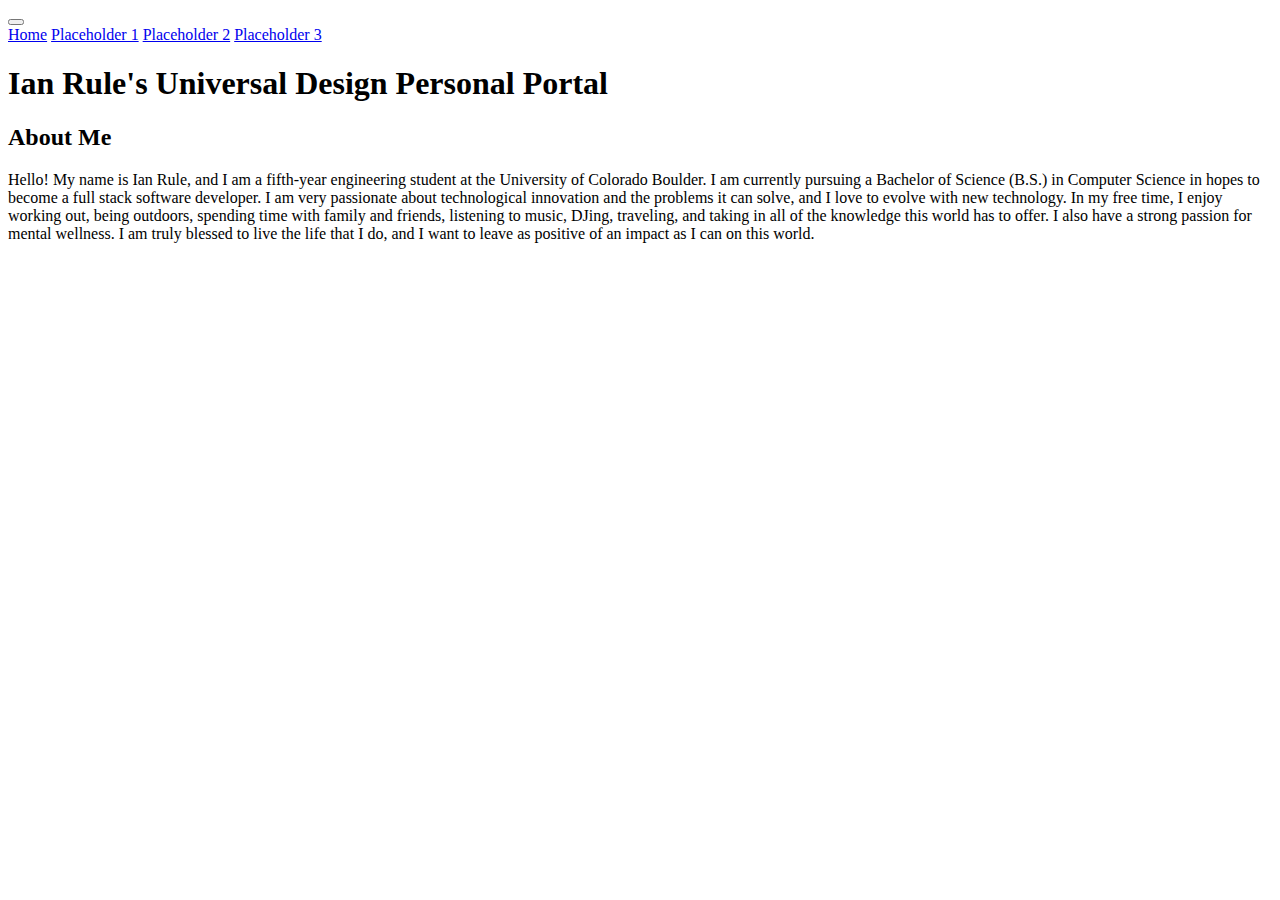
==== index.html @ 6927021d "Adding live coding demo files" ====
<!DOCTYPE html>
<html lang="en">
  <head>
      <!-- Meta Tags -->
      <meta charset="UTF-8">
      <meta name="viewport" content="width=device-width, initial-scale=1">

      <!-- Title -->
      <title>Ian Rule's Universal Design Personal Portal</title>

      <!-- Bootstrap CSS -->
      <link href="https://cdn.jsdelivr.net/npm/bootstrap@5.3.2/dist/css/bootstrap.min.css" rel="stylesheet" integrity="sha384-T3c6CoIi6uLrA9TneNEoa7RxnatzjcDSCmG1MXxSR1GAsXEV/Dwwykc2MPK8M2HN" crossorigin="anonymous">
  </head>
  <body>
      <!-- Navbar -->
      <nav class="navbar navbar-expand-lg bg-dark border-bottom border-body" data-bs-theme="dark">
          <div class="container-fluid">
            <button class="navbar-toggler" type="button" data-bs-toggle="collapse" data-bs-target="#navbarNavAltMarkup" aria-controls="navbarNavAltMarkup" aria-expanded="false" aria-label="Toggle navigation">
              <span class="navbar-toggler-icon"></span>
            </button>
            <div class="collapse navbar-collapse" id="navbarNavAltMarkup">
              <div class="navbar-nav">
                <a class="nav-link active" aria-current="page" href="#">Home</a>
                <a class="nav-link" href="#">Placeholder 1</a>
                <a class="nav-link" href="#">Placeholder 2</a>
                <a class="nav-link" href="#">Placeholder 3</a>
              </div>
            </div>
          </div>
      </nav>

      <!-- Homepage -->
      <div class="container text-center">
          <div class="row">
              <!-- Main Header -->
              <h1 class="p-5">Ian Rule's Universal Design Personal Portal</h1>
          </div>
          <div class ="row">
              <!-- About Me -->
              <h2>About Me</h2>
              <p class="pt-2">
              Hello! My name is Ian Rule, and I am a fifth-year engineering student at the University of Colorado Boulder. 
              I am currently pursuing a Bachelor of Science (B.S.) in Computer Science in hopes to become a full stack software developer. 
              I am very passionate about technological innovation and the problems it can solve, and I love to evolve with new technology.
              In my free time, I enjoy working out, being outdoors, spending time with family and friends, listening to music, DJing, traveling, and taking in all of the knowledge this world has to offer. 
              I also have a strong passion for mental wellness. 
              I am truly blessed to live the life that I do, and I want to leave as positive of an impact as I can on this world.
              </p>
          </div>
      </div>

      <!-- Bootstrap JS -->
      <script src="https://cdn.jsdelivr.net/npm/bootstrap@5.3.2/dist/js/bootstrap.bundle.min.js" integrity="sha384-C6RzsynM9kWDrMNeT87bh95OGNyZPhcTNXj1NW7RuBCsyN/o0jlpcV8Qyq46cDfL" crossorigin="anonymous"></script>
  </body>
</html>
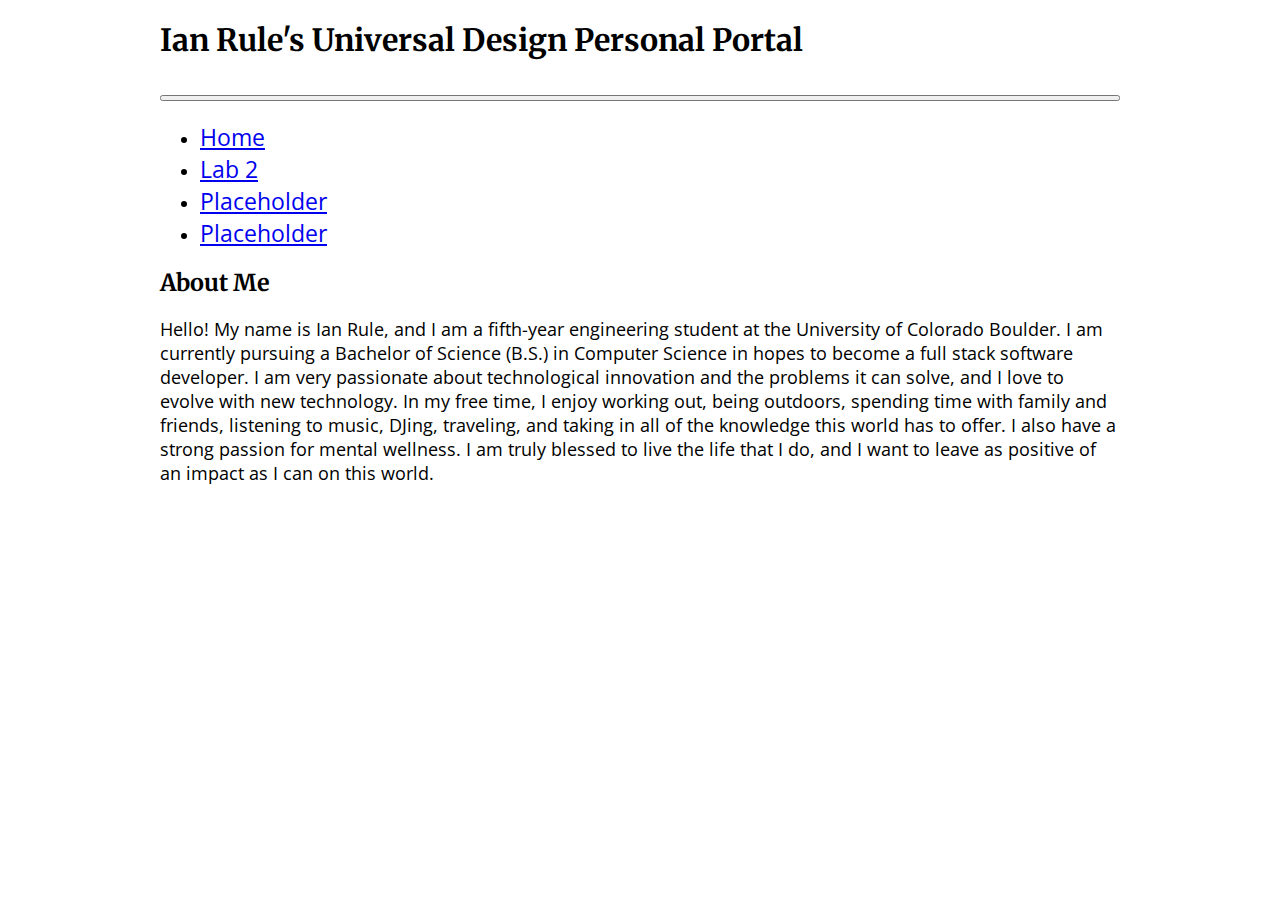
==== commit d35601c1: "Testing inital implementation of Lab 2" ====
--- a/index.html
+++ b/index.html
@@ -1,55 +1,71 @@
 <!DOCTYPE html>
 <html lang="en">
-  <head>
-      <!-- Meta Tags -->
-      <meta charset="UTF-8">
-      <meta name="viewport" content="width=device-width, initial-scale=1">
 
-      <!-- Title -->
-      <title>Ian Rule's Universal Design Personal Portal</title>
+<head>
+    <!-- meta tags -->
+    <meta charset="UTF-8">
+    <meta name="viewport" content="width=device-width, initial-scale=1.0">
 
-      <!-- Bootstrap CSS -->
-      <link href="https://cdn.jsdelivr.net/npm/bootstrap@5.3.2/dist/css/bootstrap.min.css" rel="stylesheet" integrity="sha384-T3c6CoIi6uLrA9TneNEoa7RxnatzjcDSCmG1MXxSR1GAsXEV/Dwwykc2MPK8M2HN" crossorigin="anonymous">
-  </head>
-  <body>
-      <!-- Navbar -->
-      <nav class="navbar navbar-expand-lg bg-dark border-bottom border-body" data-bs-theme="dark">
-          <div class="container-fluid">
-            <button class="navbar-toggler" type="button" data-bs-toggle="collapse" data-bs-target="#navbarNavAltMarkup" aria-controls="navbarNavAltMarkup" aria-expanded="false" aria-label="Toggle navigation">
-              <span class="navbar-toggler-icon"></span>
-            </button>
-            <div class="collapse navbar-collapse" id="navbarNavAltMarkup">
-              <div class="navbar-nav">
-                <a class="nav-link active" aria-current="page" href="#">Home</a>
-                <a class="nav-link" href="#">Placeholder 1</a>
-                <a class="nav-link" href="#">Placeholder 2</a>
-                <a class="nav-link" href="#">Placeholder 3</a>
-              </div>
-            </div>
-          </div>
-      </nav>
+    <!-- title -->
+    <title>Ian Rule's Universal Design Personal Portal</title>
 
-      <!-- Homepage -->
-      <div class="container text-center">
-          <div class="row">
-              <!-- Main Header -->
-              <h1 class="p-5">Ian Rule's Universal Design Personal Portal</h1>
-          </div>
-          <div class ="row">
-              <!-- About Me -->
-              <h2>About Me</h2>
-              <p class="pt-2">
-              Hello! My name is Ian Rule, and I am a fifth-year engineering student at the University of Colorado Boulder. 
-              I am currently pursuing a Bachelor of Science (B.S.) in Computer Science in hopes to become a full stack software developer. 
-              I am very passionate about technological innovation and the problems it can solve, and I love to evolve with new technology.
-              In my free time, I enjoy working out, being outdoors, spending time with family and friends, listening to music, DJing, traveling, and taking in all of the knowledge this world has to offer. 
-              I also have a strong passion for mental wellness. 
-              I am truly blessed to live the life that I do, and I want to leave as positive of an impact as I can on this world.
-              </p>
-          </div>
-      </div>
+    <!-- linking Bootstrap -->
+    <link href="https://cdn.jsdelivr.net/npm/bootstrap@5.3.2/dist/css/bootstrap.min.css" rel="stylesheet"
+        integrity="sha384-T3c6CoIi6uLrA9TneNEoa7RxnatzjcDSCmG1MXxSR1GAsXEV/Dwwykc2MPK8M2HN" crossorigin="anonymous">
 
-      <!-- Bootstrap JS -->
-      <script src="https://cdn.jsdelivr.net/npm/bootstrap@5.3.2/dist/js/bootstrap.bundle.min.js" integrity="sha384-C6RzsynM9kWDrMNeT87bh95OGNyZPhcTNXj1NW7RuBCsyN/o0jlpcV8Qyq46cDfL" crossorigin="anonymous"></script>
-  </body>
+    <!-- linking personal css -->
+    <link href="css/index.css" rel="stylesheet">
+</head>
+
+<body>
+    <div class="container">
+        <!-- main heading of page -->
+        <header>
+            <h1 class="p-5 text-center">Ian Rule's Universal Design Personal Portal</h1>
+        </header>
+
+        <!-- main navigation -->
+        <nav class="navbar navbar-expand-lg bg-dark border-bottom border-body" data-bs-theme="dark">
+                <button class="navbar-toggler center" type="button" data-bs-toggle="collapse" data-bs-target="#main-navbar"
+                    aria-controls="main-navbar" aria-expanded="false" aria-label="navigation toggle button">
+                    <span class="navbar-toggler-icon"></span>
+                </button>
+                <ul class="collapse navbar-collapse navbar-nav" style="justify-content: center;" id="main-navbar">
+                    <li><a class="nav-link active custom-nav" aria-current="page" href="#">Home</a></li>
+                    <li><a class="nav-link custom-nav" href="lab2.html">Lab 2</a></li>
+                    <li><a class="nav-link custom-nav" href="#">Placeholder</a></li>
+                    <li><a class="nav-link custom-nav" href="#">Placeholder</a></li>
+                </ul>
+        </nav>
+
+        <!-- main content of the page -->
+        <main>
+            <!-- about me section -->
+            <section id="about-me">
+                <h2 class="pt-4">About Me</h2>
+                <p class="pt-2">
+                    Hello! My name is Ian Rule, and I am a fifth-year engineering student at the University of Colorado
+                    Boulder.
+                    I am currently pursuing a Bachelor of Science (B.S.) in Computer Science in hopes to become a full stack
+                    software developer.
+                    I am very passionate about technological innovation and the problems it can solve, and I love to evolve
+                    with new technology.
+                    In my free time, I enjoy working out, being outdoors, spending time with family and friends, listening
+                    to music, DJing, traveling, and taking in all of the knowledge this world has to offer.
+                    I also have a strong passion for mental wellness.
+                    I am truly blessed to live the life that I do, and I want to leave as positive of an impact as I can on
+                    this world.
+                </p>
+            </section>
+        </main>
+    </div>
+
+    </div>
+
+    <!-- Bootstrap js -->
+    <script src="https://cdn.jsdelivr.net/npm/bootstrap@5.3.2/dist/js/bootstrap.bundle.min.js"
+        integrity="sha384-C6RzsynM9kWDrMNeT87bh95OGNyZPhcTNXj1NW7RuBCsyN/o0jlpcV8Qyq46cDfL"
+        crossorigin="anonymous"></script>
+</body>
+
 </html>--- a/css/index.css
+++ b/css/index.css
@@ -0,0 +1,44 @@
+
+/* import for fonts */
+@import url('https://fonts.googleapis.com/css2?family=Merriweather:wght@700&family=Open+Sans:wght@300&display=swap');
+
+body {
+    background-color: #FFFFFF;
+    color: #000000;
+    font-family: 'Open Sans', sans-serif;
+    font-size: 18px;
+}
+
+.container {
+    max-width: 960px;
+    margin: 0 auto;
+}
+
+h1,
+h2,
+h3 {
+    font-family: 'Merriweather', serif;
+}
+
+h1 {
+    font-size: 1.7em;
+}
+
+h2 {
+    font-size: 1.3em;
+}
+
+h3 {
+    font-size: 1.2em;
+}
+
+.center {
+    margin: auto;
+    width: 960px;
+}
+
+.custom-nav {
+    font-family: 'Open Sans', sans-serif;
+    font-size: 1.3em;
+    display: flex;
+}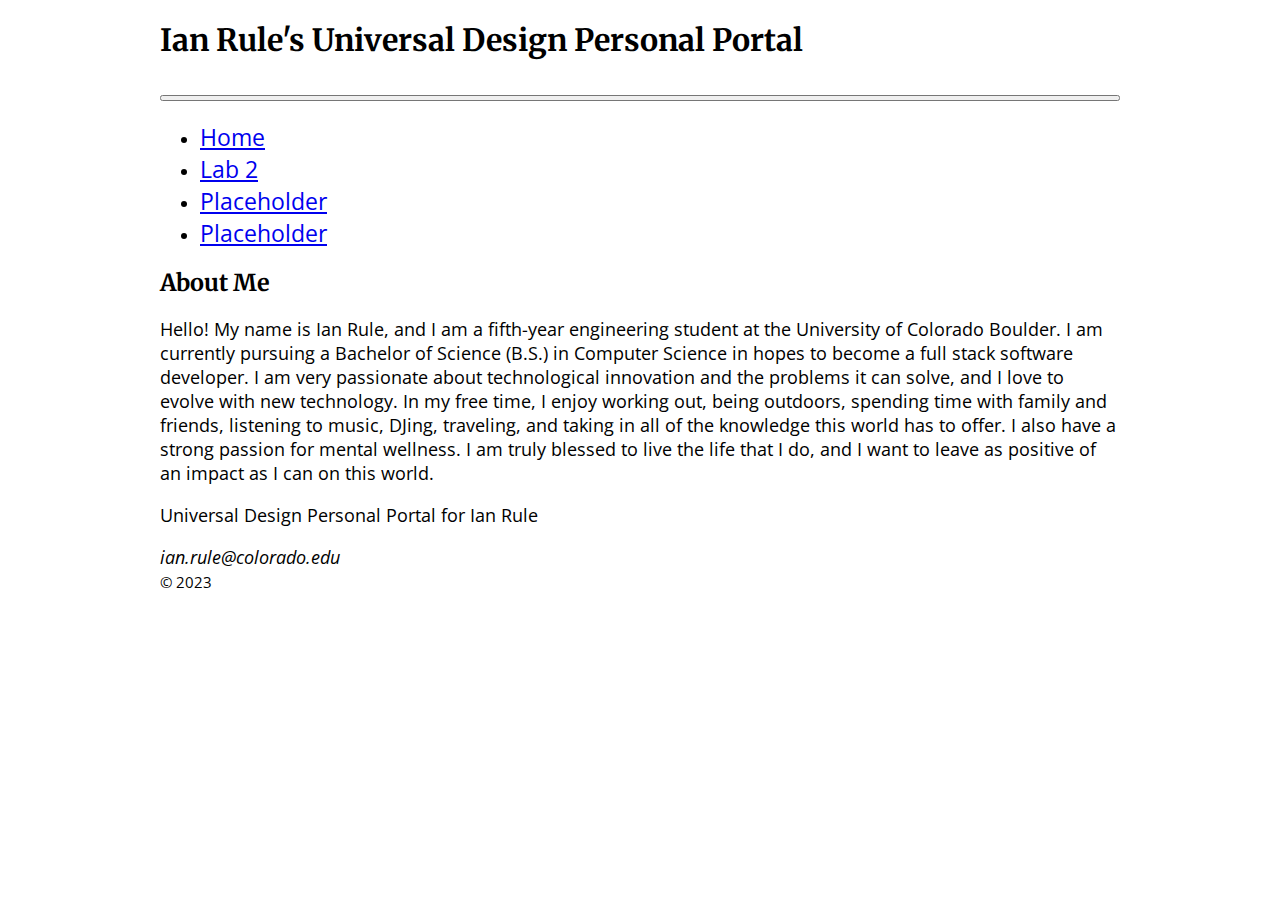
==== commit 1313754b: "Testing second implementation of Lab 2" ====
--- a/index.html
+++ b/index.html
@@ -58,8 +58,14 @@
                 </p>
             </section>
         </main>
-    </div>
 
+        <!-- footer of page -->
+        <footer>
+            <h2 class="sr-only">Page Footer</h2>
+            <p>Universal Design Personal Portal for Ian Rule</p>
+            <address>ian.rule@colorado.edu</address>
+            <small>&copy; 2023</small>
+        </footer>
     </div>
 
     <!-- Bootstrap js -->
--- a/css/index.css
+++ b/css/index.css
@@ -41,4 +41,17 @@
     font-family: 'Open Sans', sans-serif;
     font-size: 1.3em;
     display: flex;
+}
+
+/* hide only visually, but have it available for screen readers */
+.sr-only {
+    border: 0;
+    clip: rect(0, 0, 0, 0);
+    height: 1px;
+    margin: -1px;
+    overflow: hidden;
+    padding: 0;
+    position: absolute;
+    white-space: nowrap;
+    width: 1px;
 }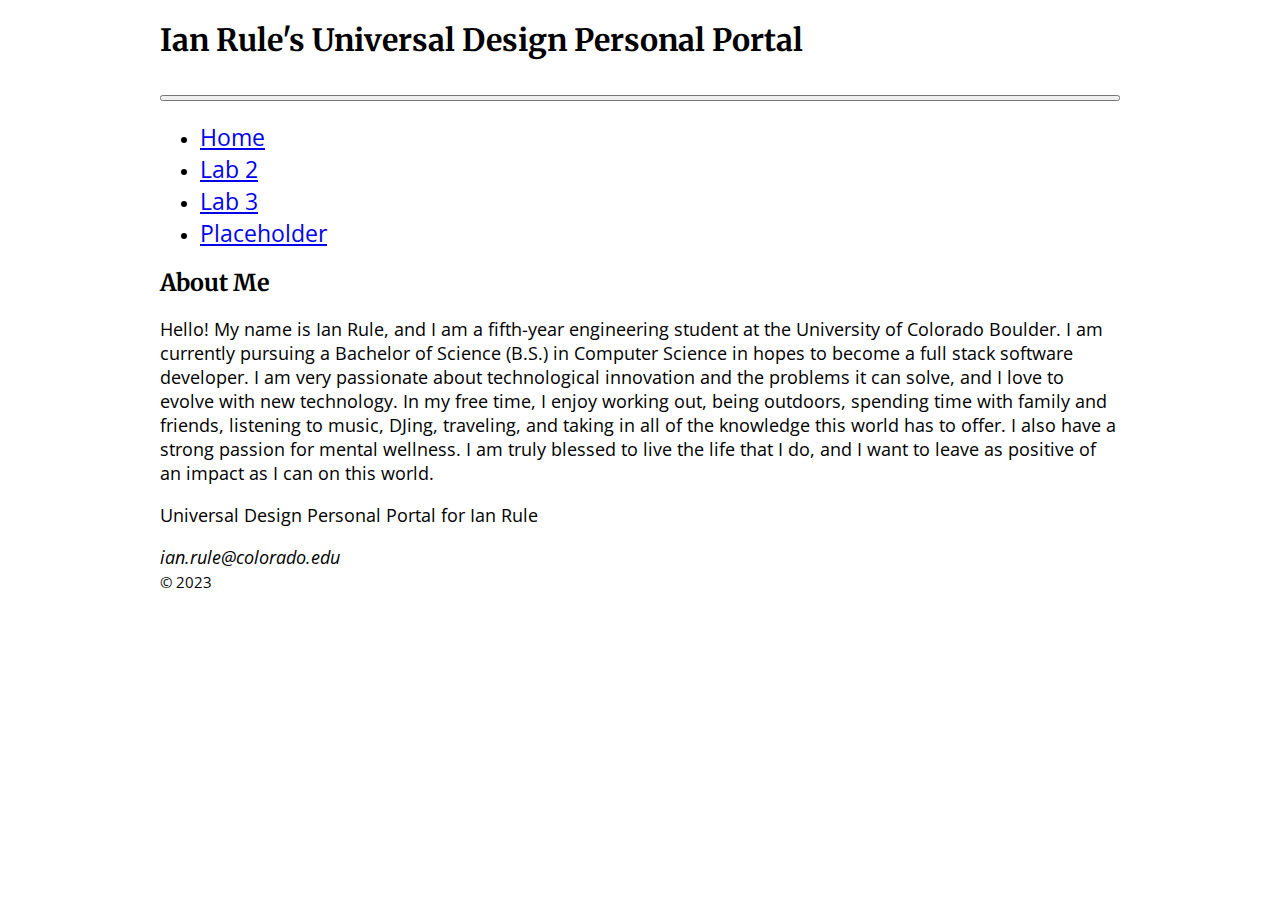
==== commit bc8bf691: "First implementation of Lab 3" ====
--- a/index.html
+++ b/index.html
@@ -25,6 +25,7 @@
         </header>
 
         <!-- main navigation -->
+        <h2 class="sr-only">Main Navigation</h2>
         <nav class="navbar navbar-expand-lg bg-dark border-bottom border-body" data-bs-theme="dark">
                 <button class="navbar-toggler center" type="button" data-bs-toggle="collapse" data-bs-target="#main-navbar"
                     aria-controls="main-navbar" aria-expanded="false" aria-label="navigation toggle button">
@@ -33,7 +34,7 @@
                 <ul class="collapse navbar-collapse navbar-nav" style="justify-content: center;" id="main-navbar">
                     <li><a class="nav-link active custom-nav" aria-current="page" href="#">Home</a></li>
                     <li><a class="nav-link custom-nav" href="lab2.html">Lab 2</a></li>
-                    <li><a class="nav-link custom-nav" href="#">Placeholder</a></li>
+                    <li><a class="nav-link custom-nav" href="lab3.html">Lab 3</a></li>
                     <li><a class="nav-link custom-nav" href="#">Placeholder</a></li>
                 </ul>
         </nav>
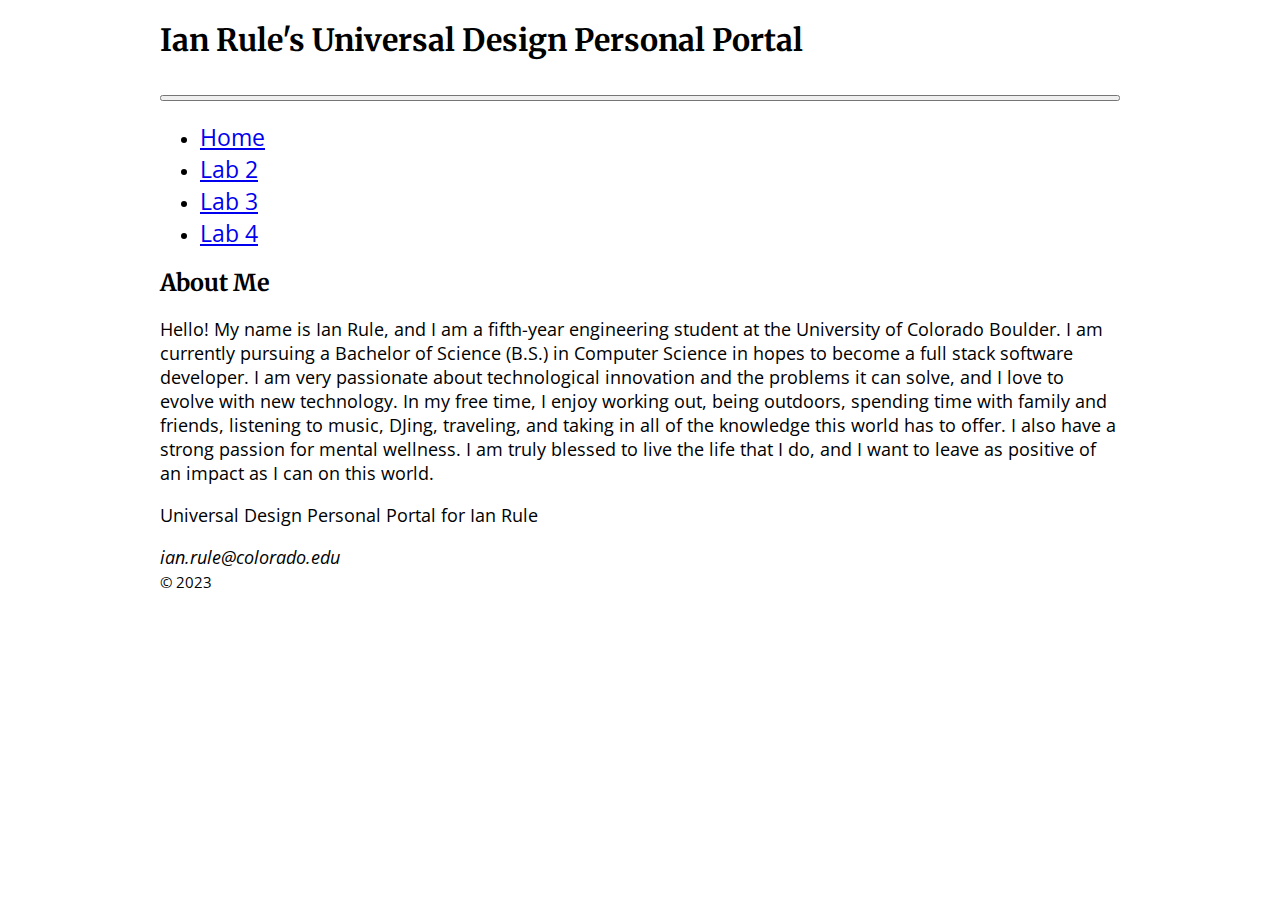
==== commit 454f32fd: "Adding Lab 4" ====
--- a/index.html
+++ b/index.html
@@ -35,7 +35,7 @@
                     <li><a class="nav-link active custom-nav" aria-current="page" href="#">Home</a></li>
                     <li><a class="nav-link custom-nav" href="lab2.html">Lab 2</a></li>
                     <li><a class="nav-link custom-nav" href="lab3.html">Lab 3</a></li>
-                    <li><a class="nav-link custom-nav" href="#">Placeholder</a></li>
+                    <li><a class="nav-link custom-nav" href="lab4.html">Lab 4</a></li>
                 </ul>
         </nav>
 
@@ -70,9 +70,12 @@
     </div>
 
     <!-- Bootstrap js -->
-    <script src="https://cdn.jsdelivr.net/npm/bootstrap@5.3.2/dist/js/bootstrap.bundle.min.js"
+    <script 
+        src="https://cdn.jsdelivr.net/npm/bootstrap@5.3.2/dist/js/bootstrap.bundle.min.js"
         integrity="sha384-C6RzsynM9kWDrMNeT87bh95OGNyZPhcTNXj1NW7RuBCsyN/o0jlpcV8Qyq46cDfL"
-        crossorigin="anonymous"></script>
+        crossorigin="anonymous"
+    >
+    </script>
 </body>
 
 </html>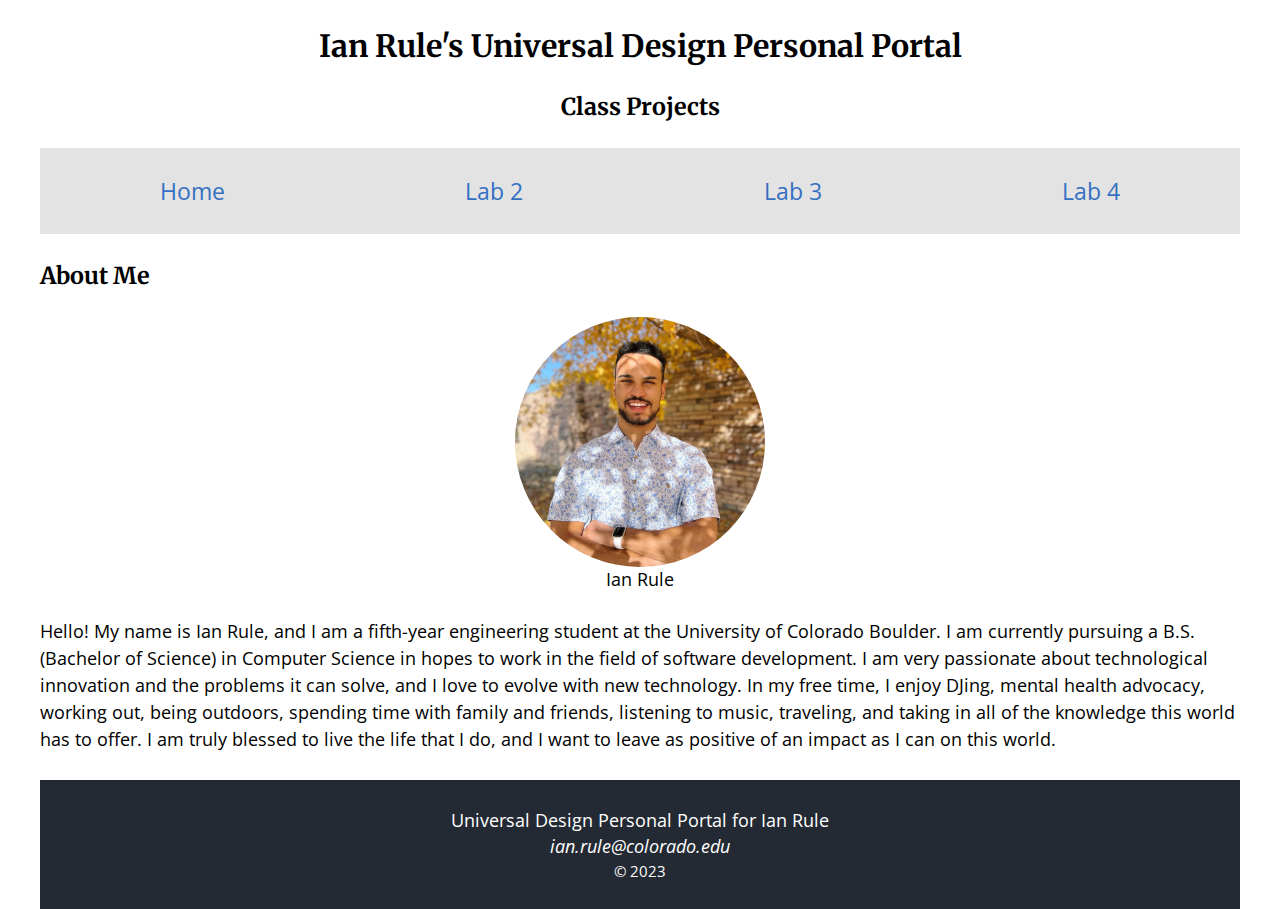
==== commit 0b07c1f8: "Deploying Accessible Class Portal Checkpoint 2" ====
--- a/index.html
+++ b/index.html
@@ -9,54 +9,43 @@
     <!-- title -->
     <title>Ian Rule's Universal Design Personal Portal</title>
 
-    <!-- linking Bootstrap -->
-    <link href="https://cdn.jsdelivr.net/npm/bootstrap@5.3.2/dist/css/bootstrap.min.css" rel="stylesheet"
-        integrity="sha384-T3c6CoIi6uLrA9TneNEoa7RxnatzjcDSCmG1MXxSR1GAsXEV/Dwwykc2MPK8M2HN" crossorigin="anonymous">
-
     <!-- linking personal css -->
     <link href="css/index.css" rel="stylesheet">
 </head>
 
 <body>
     <div class="container">
+        <!-- skip navigation -->
+        <a class="skip-link" href="#about-me">Skip to about me</a>
+
         <!-- main heading of page -->
         <header>
-            <h1 class="p-5 text-center">Ian Rule's Universal Design Personal Portal</h1>
+            <h1>Ian Rule's Universal Design Personal Portal</h1>
         </header>
-
-        <!-- main navigation -->
-        <h2 class="sr-only">Main Navigation</h2>
-        <nav class="navbar navbar-expand-lg bg-dark border-bottom border-body" data-bs-theme="dark">
-                <button class="navbar-toggler center" type="button" data-bs-toggle="collapse" data-bs-target="#main-navbar"
-                    aria-controls="main-navbar" aria-expanded="false" aria-label="navigation toggle button">
-                    <span class="navbar-toggler-icon"></span>
-                </button>
-                <ul class="collapse navbar-collapse navbar-nav" style="justify-content: center;" id="main-navbar">
-                    <li><a class="nav-link active custom-nav" aria-current="page" href="#">Home</a></li>
-                    <li><a class="nav-link custom-nav" href="lab2.html">Lab 2</a></li>
-                    <li><a class="nav-link custom-nav" href="lab3.html">Lab 3</a></li>
-                    <li><a class="nav-link custom-nav" href="lab4.html">Lab 4</a></li>
-                </ul>
-        </nav>
 
         <!-- main content of the page -->
         <main>
+            <!-- project list -->
+            <section id="project-list">
+                <h2>Class Projects</h2>
+                <nav>
+                        <ul>
+                            <li><a href="#">Home</a></li>
+                            <li><a href="lab2.html">Lab 2</a></li>
+                            <li><a href="lab3.html">Lab 3</a></li>
+                            <li><a href="lab4.html">Lab 4</a></li>
+                        </ul>
+                </nav>
+            </section>
+            
             <!-- about me section -->
             <section id="about-me">
-                <h2 class="pt-4">About Me</h2>
-                <p class="pt-2">
-                    Hello! My name is Ian Rule, and I am a fifth-year engineering student at the University of Colorado
-                    Boulder.
-                    I am currently pursuing a Bachelor of Science (B.S.) in Computer Science in hopes to become a full stack
-                    software developer.
-                    I am very passionate about technological innovation and the problems it can solve, and I love to evolve
-                    with new technology.
-                    In my free time, I enjoy working out, being outdoors, spending time with family and friends, listening
-                    to music, DJing, traveling, and taking in all of the knowledge this world has to offer.
-                    I also have a strong passion for mental wellness.
-                    I am truly blessed to live the life that I do, and I want to leave as positive of an impact as I can on
-                    this world.
-                </p>
+                <h2>About Me</h2>
+                <figure>
+                    <img src="img/profile-pic.png" alt="Ian Rule's profile picture">
+                    <figcaption>Ian Rule</figcaption>
+                </figure>
+                <p>Hello! My name is Ian Rule, and I am a fifth-year engineering student at the University of Colorado Boulder. I am currently pursuing a B.S. (Bachelor of Science) in Computer Science in hopes to work in the field of software development. I am very passionate about technological innovation and the problems it can solve, and I love to evolve with new technology. In my free time, I enjoy DJing, mental health advocacy, working out, being outdoors, spending time with family and friends, listening to music, traveling, and taking in all of the knowledge this world has to offer. I am truly blessed to live the life that I do, and I want to leave as positive of an impact as I can on this world.</p>
             </section>
         </main>
 
--- a/css/index.css
+++ b/css/index.css
@@ -2,18 +2,43 @@
 /* import for fonts */
 @import url('https://fonts.googleapis.com/css2?family=Merriweather:wght@700&family=Open+Sans:wght@300&display=swap');
 
+/* css reset */
+*,
+*:before,
+*:after {
+    box-sizing: border-box;
+    padding: 0;
+    margin: 0;
+}
+
+/* default css */
+/* ----------- */
+/* body style */
 body {
     background-color: #FFFFFF;
     color: #000000;
     font-family: 'Open Sans', sans-serif;
     font-size: 18px;
 }
-
-.container {
-    max-width: 960px;
-    margin: 0 auto;
-}
-
+/* skip link */
+.skip-link {
+    background: black;
+    color: #fff;
+    font-weight: 700;
+    padding: 4px;
+    position: absolute;
+    transform: translateY(-200%);
+}
+    
+    .skip-link:focus {
+        transform: translateY(-25%);
+    }
+  
+    .skip-link {
+    /* Same as  before */
+    transition: transform 0.3s;
+    }
+/* headings */
 h1,
 h2,
 h3 {
@@ -31,18 +56,11 @@
 h3 {
     font-size: 1.2em;
 }
-
-.center {
-    margin: auto;
-    width: 960px;
-}
-
-.custom-nav {
-    font-family: 'Open Sans', sans-serif;
-    font-size: 1.3em;
-    display: flex;
-}
-
+/* paragraphs */
+p {
+    margin: 1.5em 0;
+    line-height: 1.5em;
+}
 /* hide only visually, but have it available for screen readers */
 .sr-only {
     border: 0;
@@ -54,4 +72,157 @@
     position: absolute;
     white-space: nowrap;
     width: 1px;
+}
+
+/* page section formatting */
+/* ----------------------- */
+/* container/grid area template */
+.container {
+    max-width: 1200px;
+    margin: 0 auto;
+    display: grid;
+    width: 100vw;
+    height: 100vh;
+    grid-template-columns:
+        1fr;
+    grid-template-areas:
+        "mainhead"
+        "maincontent"
+        "maincontent"
+        "maincontent"
+        "pgfooter";
+}
+/* padding and border */
+header,
+#project-list,
+#about-me {
+    padding: 1.5em 0 0 0;
+}
+footer {
+    padding: 1.5em 0;
+}
+/* main header */
+header {
+    grid-area: mainhead;
+    text-align: center;
+}
+/* main content */
+main {
+    display: grid;
+    grid-area: maincontent;
+    grid-template-columns:
+        1fr;
+    grid-template-areas:
+        "projectlist"
+        "aboutme"
+        "aboutme"
+        "aboutme";
+}
+/* project list */
+#project-list {
+    display: grid;
+    grid-area: projectlist;
+}
+    #project-list h2 {
+        text-align: center;
+    }
+    #project-list nav ul {
+        margin: 1.5em 0 0 0;
+        padding: 1.5em 0;
+        display: flex;
+        flex-flow: row nowrap;
+        justify-content: space-around;
+        text-align: center;
+        background: #E3E3E3;
+    }
+        #project-list nav ul li {
+            list-style: none;
+        }
+        #project-list nav ul li a {
+            text-decoration: none;
+            font-size: 1.3em;
+        }
+        #project-list nav ul li a:link {
+            color: #346FC2;
+        }
+        #project-list nav ul li a:visited {
+            color: #7D00FA;
+        }
+        #project-list nav ul li a:hover {
+            text-decoration: underline;
+        }
+        #project-list nav ul li a:active {
+            color: #B01700;
+        }
+/* about me section*/
+#about-me {
+    display: grid;
+    grid-area: aboutme;
+}
+    #about-me img {
+        border-radius: 50%;
+        width: 250px;
+        height: 250px;
+        display: block;
+        margin: 1.5em auto 0 auto;
+    }
+    #about-me figcaption {
+        text-align: center;
+    }
+/* footer */
+footer {
+    grid-area: pgfooter;
+    background: #232A33;
+    text-align: center;
+    color: white;
+}
+    footer p {
+        margin: 0 0;
+    }
+/* media screens */
+@media screen
+and (min-width: 641px)
+and (max-width: 1200px)  {
+    header,
+    #project-list,
+    #about-me,
+    footer {
+        margin: 0 1.5em;
+    }
+}
+@media screen
+and (max-width: 640px)  {
+    /* paragraphs */
+    p {
+        margin: 1.3em 0;
+    }
+    /* padding and border */
+    header,
+    #project-list,
+    #about-me {
+        padding: 1.3em 0 0 0;
+        margin: 0 1.3em;
+    }
+    footer {
+        padding: 1.3em 0;
+        margin: 0 1.3em;
+    }
+    /* project list section */
+    #project-list nav ul {
+        margin: 0;
+        padding: 1.3em 0 0 0;
+        flex-flow: column nowrap;
+        text-align: center;
+        background: white;
+    }
+        #project-list nav ul li a {
+            display: block;
+            padding: 10px 5px;
+            margin: 5px 0;
+            background: #E3E3E3;
+        }
+    /* about me section */
+    #about-me img {
+        margin: 1.3em auto 0 auto;
+    }
 }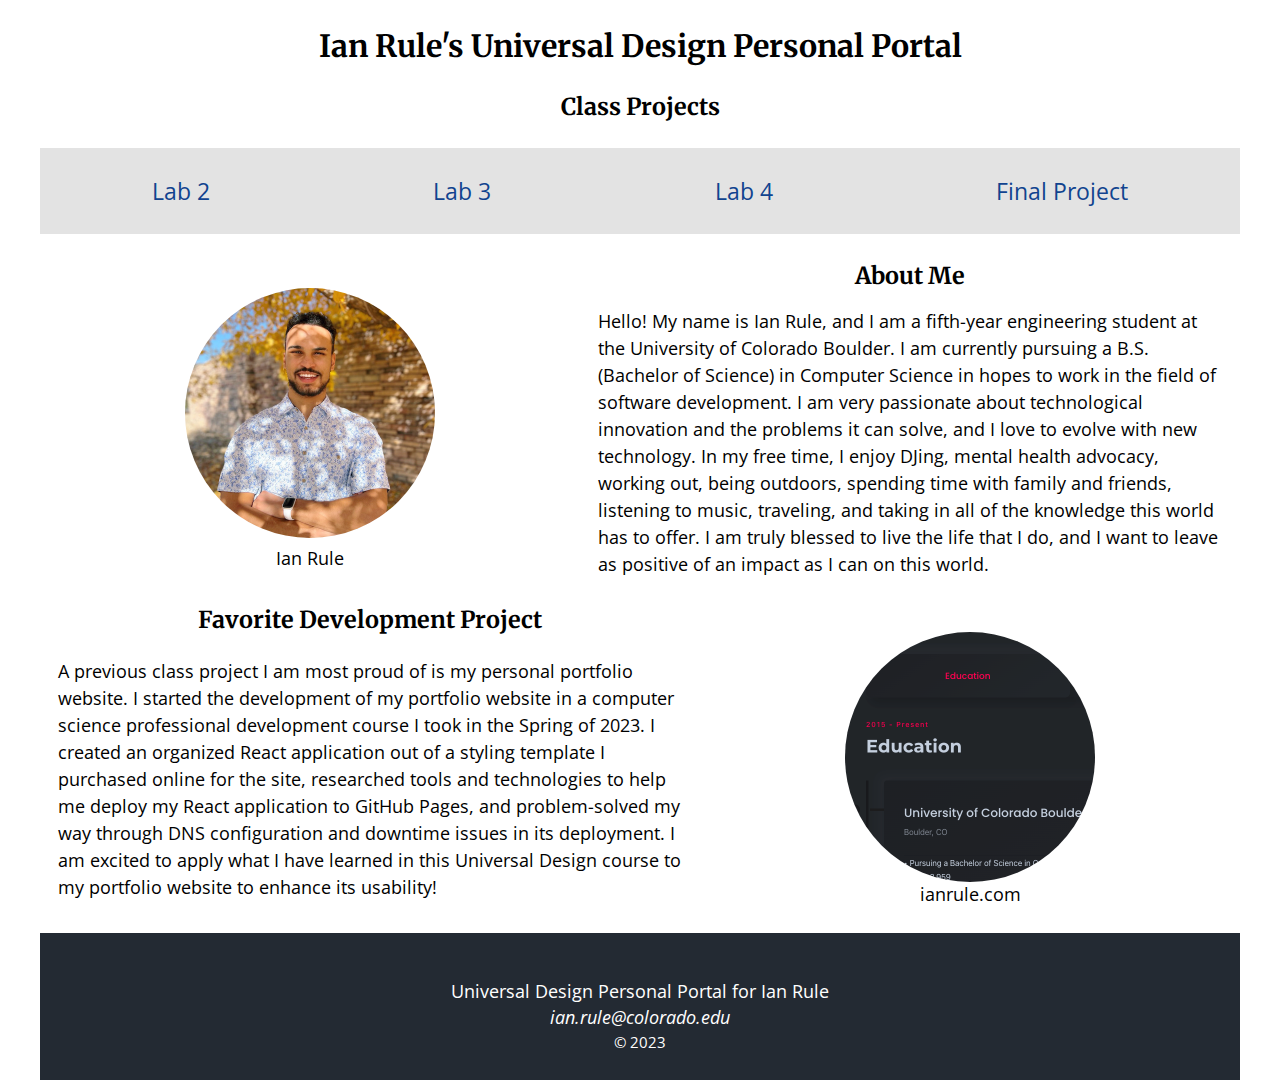
==== commit 3c003825: "Final update to personal portal" ====
--- a/index.html
+++ b/index.html
@@ -14,7 +14,7 @@
 </head>
 
 <body>
-    <div class="container">
+    <div class="body-container">
         <!-- skip navigation -->
         <a class="skip-link" href="#about-me">Skip to about me</a>
 
@@ -30,10 +30,10 @@
                 <h2>Class Projects</h2>
                 <nav>
                         <ul>
-                            <li><a href="#">Home</a></li>
                             <li><a href="lab2.html">Lab 2</a></li>
                             <li><a href="lab3.html">Lab 3</a></li>
                             <li><a href="lab4.html">Lab 4</a></li>
+                            <li><a href="final-project/pages/overview.html">Final Project</a></li>
                         </ul>
                 </nav>
             </section>
@@ -46,6 +46,16 @@
                     <figcaption>Ian Rule</figcaption>
                 </figure>
                 <p>Hello! My name is Ian Rule, and I am a fifth-year engineering student at the University of Colorado Boulder. I am currently pursuing a B.S. (Bachelor of Science) in Computer Science in hopes to work in the field of software development. I am very passionate about technological innovation and the problems it can solve, and I love to evolve with new technology. In my free time, I enjoy DJing, mental health advocacy, working out, being outdoors, spending time with family and friends, listening to music, traveling, and taking in all of the knowledge this world has to offer. I am truly blessed to live the life that I do, and I want to leave as positive of an impact as I can on this world.</p>
+            </section>
+
+            <!-- favorite project section -->
+            <section id="favorite-project">
+                <h2>Favorite Development Project</h2>
+                <figure>
+                    <img src="img/ianrule.png" alt="Screenshot from ianrule.com">
+                    <figcaption>ianrule.com</figcaption>
+                </figure>
+                <p>A previous class project I am most proud of is my personal portfolio website. I started the development of my portfolio website in a computer science professional development course I took in the Spring of 2023. I created an organized React application out of a styling template I purchased online for the site, researched tools and technologies to help me deploy my React application to GitHub Pages, and problem-solved my way through DNS configuration and downtime issues in its deployment. I am excited to apply what I have learned in this Universal Design course to my portfolio website to enhance its usability!</p>
             </section>
         </main>
 
--- a/css/index.css
+++ b/css/index.css
@@ -1,8 +1,11 @@
-
-/* import for fonts */
+/*---------------------------
+1) Imports
+-----------------------------*/
 @import url('https://fonts.googleapis.com/css2?family=Merriweather:wght@700&family=Open+Sans:wght@300&display=swap');
 
-/* css reset */
+/*---------------------------
+2) CSS Reset
+-----------------------------*/
 *,
 *:before,
 *:after {
@@ -11,15 +14,43 @@
     margin: 0;
 }
 
-/* default css */
-/* ----------- */
-/* body style */
+/*---------------------------
+3) Default Body Styling
+-----------------------------*/
 body {
     background-color: #FFFFFF;
     color: #000000;
     font-family: 'Open Sans', sans-serif;
     font-size: 18px;
 }
+
+/*---------------------------
+3) Typography
+-----------------------------*/
+/* headings */
+h1, h2, h3 {
+    font-family: 'Merriweather', serif;
+}
+    h1 {
+        font-size: 1.7em;
+    }
+
+    h2 {
+        font-size: 1.3em;
+    }
+
+    h3 {
+        font-size: 1.2em;
+    }
+/* paragraphs */
+p {
+    line-height: 1.5em;
+    margin: 1em 1em 0 1em;
+}
+
+/*---------------------------
+4) Accessibility Classes
+-----------------------------*/
 /* skip link */
 .skip-link {
     background: black;
@@ -37,31 +68,8 @@
     .skip-link {
     /* Same as  before */
     transition: transform 0.3s;
-    }
-/* headings */
-h1,
-h2,
-h3 {
-    font-family: 'Merriweather', serif;
-}
-
-h1 {
-    font-size: 1.7em;
-}
-
-h2 {
-    font-size: 1.3em;
-}
-
-h3 {
-    font-size: 1.2em;
-}
-/* paragraphs */
-p {
-    margin: 1.5em 0;
-    line-height: 1.5em;
-}
-/* hide only visually, but have it available for screen readers */
+    }   
+/* hide visually */
 .sr-only {
     border: 0;
     clip: rect(0, 0, 0, 0);
@@ -74,111 +82,136 @@
     width: 1px;
 }
 
-/* page section formatting */
-/* ----------------------- */
-/* container/grid area template */
-.container {
+/*---------------------------
+4) Index Page Styling
+-----------------------------*/
+/* body container */
+.body-container {
     max-width: 1200px;
     margin: 0 auto;
-    display: grid;
+    display: flex;
+    flex-direction: column;
+    justify-content: flex-start;
     width: 100vw;
     height: 100vh;
-    grid-template-columns:
-        1fr;
-    grid-template-areas:
-        "mainhead"
-        "maincontent"
-        "maincontent"
-        "maincontent"
-        "pgfooter";
-}
-/* padding and border */
+}
+/* section padding */
 header,
 #project-list,
-#about-me {
+#about-me,
+#favorite-project {
     padding: 1.5em 0 0 0;
 }
 footer {
     padding: 1.5em 0;
 }
-/* main header */
+/* header styling */
 header {
-    grid-area: mainhead;
-    text-align: center;
-}
-/* main content */
-main {
-    display: grid;
-    grid-area: maincontent;
-    grid-template-columns:
-        1fr;
-    grid-template-areas:
-        "projectlist"
-        "aboutme"
-        "aboutme"
-        "aboutme";
-}
-/* project list */
-#project-list {
-    display: grid;
-    grid-area: projectlist;
-}
-    #project-list h2 {
-        text-align: center;
-    }
-    #project-list nav ul {
-        margin: 1.5em 0 0 0;
-        padding: 1.5em 0;
-        display: flex;
-        flex-flow: row nowrap;
-        justify-content: space-around;
-        text-align: center;
-        background: #E3E3E3;
-    }
-        #project-list nav ul li {
-            list-style: none;
-        }
-        #project-list nav ul li a {
-            text-decoration: none;
-            font-size: 1.3em;
-        }
-        #project-list nav ul li a:link {
-            color: #346FC2;
-        }
-        #project-list nav ul li a:visited {
-            color: #7D00FA;
-        }
-        #project-list nav ul li a:hover {
-            text-decoration: underline;
-        }
-        #project-list nav ul li a:active {
-            color: #B01700;
-        }
-/* about me section*/
+    text-align: center;
+}
+/* project list styling */
+#project-list h2 {
+    text-align: center;
+}
+#project-list nav ul {
+    margin: 1.5em 0 0 0;
+    padding: 1.5em 0;
+    display: flex;
+    flex-flow: row nowrap;
+    justify-content: space-around;
+    text-align: center;
+    background: #E3E3E3;
+}
+    #project-list nav ul li {
+        list-style: none;
+    }
+    #project-list nav ul li a {
+        text-decoration: none;
+        font-size: 1.3em;
+    }
+    #project-list nav ul li a:link {
+        color: #11438F;
+    }
+    #project-list nav ul li a:visited {
+        color: #7D00FA;
+    }
+    #project-list nav ul li a:hover {
+        text-decoration: underline;
+    }
+    #project-list nav ul li a:active {
+        color: #B01700;
+    }
+/* about me styling*/
 #about-me {
     display: grid;
-    grid-area: aboutme;
-}
-    #about-me img {
-        border-radius: 50%;
-        width: 250px;
-        height: 250px;
-        display: block;
-        margin: 1.5em auto 0 auto;
-    }
-    #about-me figcaption {
+    grid-template-columns:
+    45% 55%;
+    grid-template-areas:
+        "aboutmefig aboutmehead"
+        "aboutmefig aboutmep";
+}
+    #about-me h2 {
+        display: grid;
+        grid-area: aboutmehead;
         text-align: center;
+    }
+    #about-me figure {
+        display: grid;
+        grid-area: aboutmefig;
+    }
+        #about-me img {
+            border-radius: 50%;
+            width: 250px;
+            height: 250px;
+            display: block;
+            margin: 1.5em auto 0 auto;
+        }
+        #about-me figcaption {
+            text-align: center;
+        }
+    #about-me p {
+        display: grid;
+        grid-area: aboutmep;
+    }
+/* favorite project styling */
+#favorite-project {
+    display: grid;
+    grid-template-columns:
+    55% 45%;
+    grid-template-areas:
+        "favoritehead favoritefig"
+        "favoritep favoritefig";
+    padding-bottom: 1.5em;
+}
+    #favorite-project h2 {
+        display: grid;
+        grid-area: favoritehead;
+        text-align: center;
+    }
+    #favorite-project figure {
+        display: grid;
+        grid-area: favoritefig;
+    }
+        #favorite-project img {
+            border-radius: 50%;
+            width: 250px;
+            height: 250px;
+            display: block;
+            margin: 1.5em auto 0 auto;
+        }
+        #favorite-project figcaption {
+            text-align: center;
+        }
+    #favorite-project p {
+        display: grid;
+        grid-area: favoritep;
     }
 /* footer */
 footer {
-    grid-area: pgfooter;
     background: #232A33;
     text-align: center;
     color: white;
 }
-    footer p {
-        margin: 0 0;
-    }
 /* media screens */
 @media screen
 and (min-width: 641px)
@@ -199,7 +232,8 @@
     /* padding and border */
     header,
     #project-list,
-    #about-me {
+    #about-me,
+    #favorite-project {
         padding: 1.3em 0 0 0;
         margin: 0 1.3em;
     }
@@ -222,7 +256,24 @@
             background: #E3E3E3;
         }
     /* about me section */
-    #about-me img {
-        margin: 1.3em auto 0 auto;
+    #about-me {
+        grid-template-columns:
+            1fr;
+        grid-template-areas:
+            "aboutmehead"
+            "aboutmefig"
+            "aboutmep";
+    }
+        #about-me img {
+            margin: 1.3em auto 0 auto;
+        }
+    /* favorite project section */
+    #favorite-project {
+        grid-template-columns:
+            1fr;
+        grid-template-areas:
+            "favoritehead"
+            "favoritefig"
+            "favoritep";
     }
 }